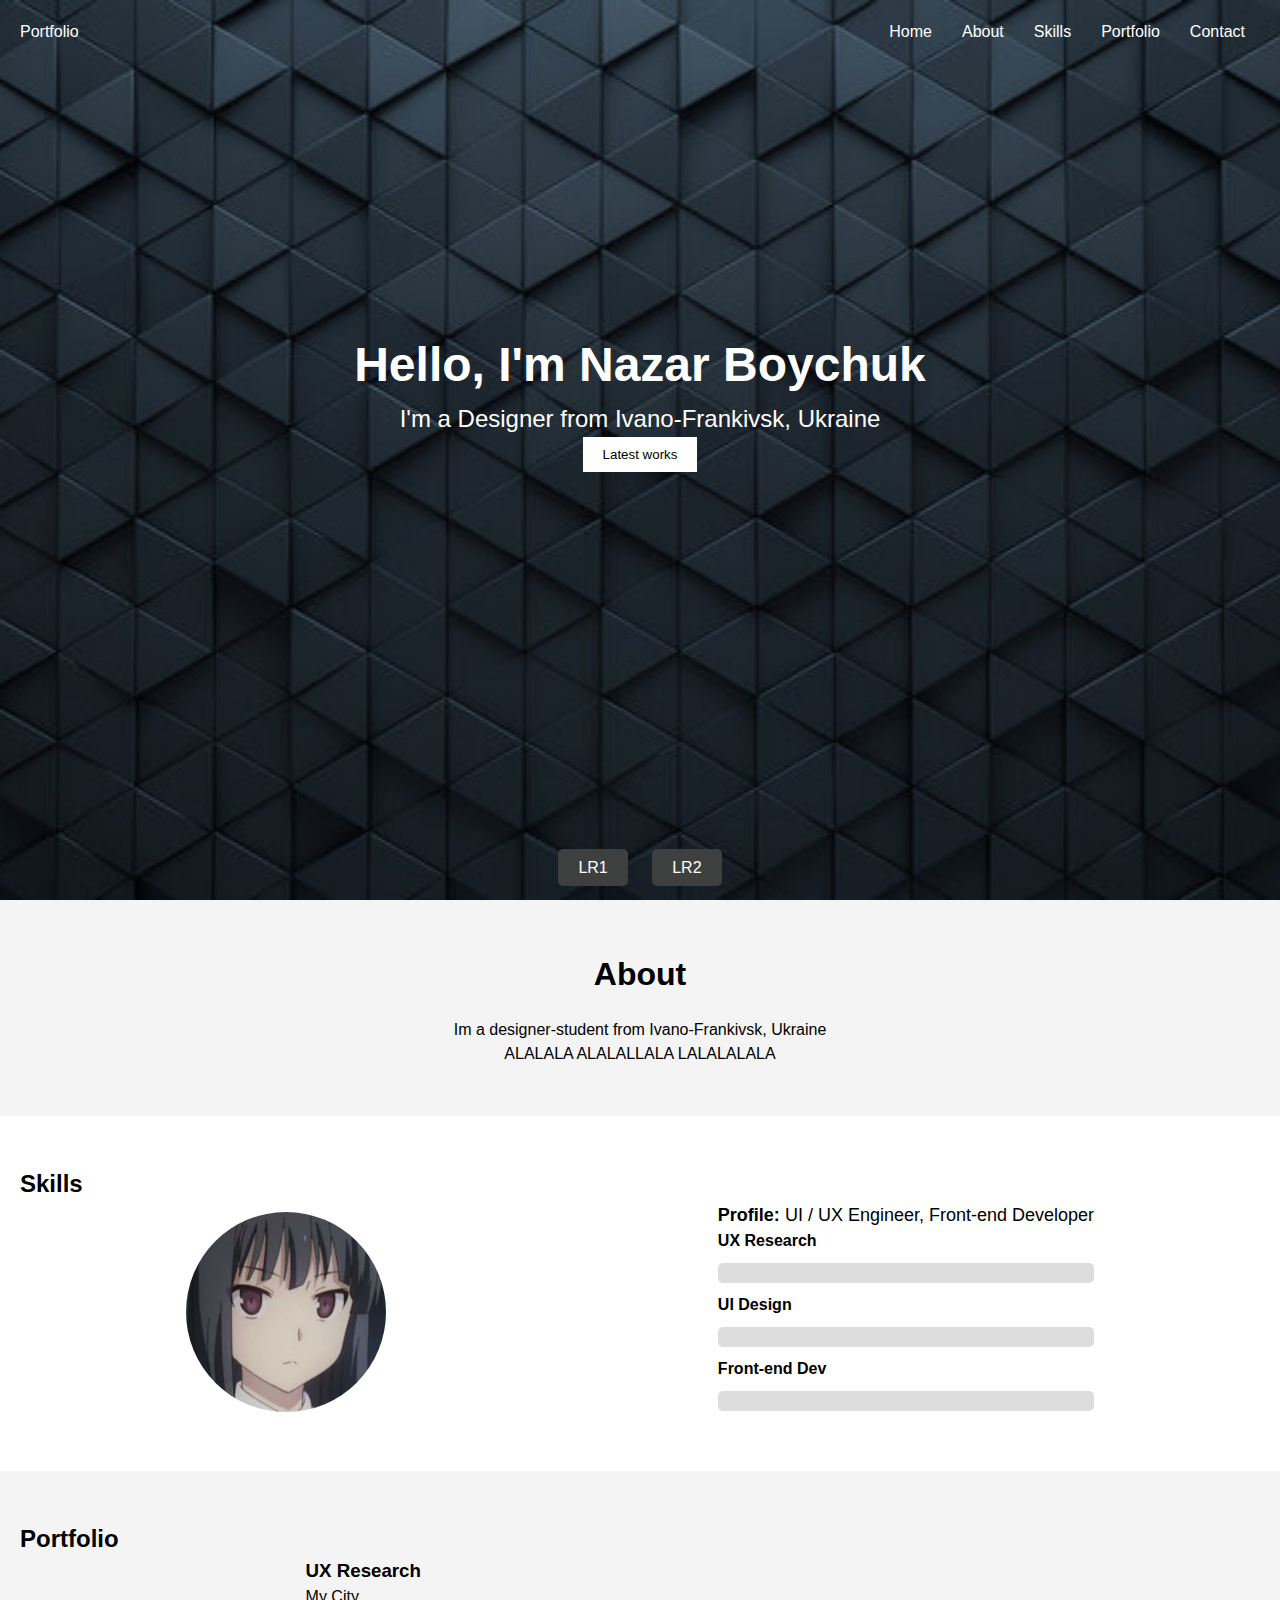
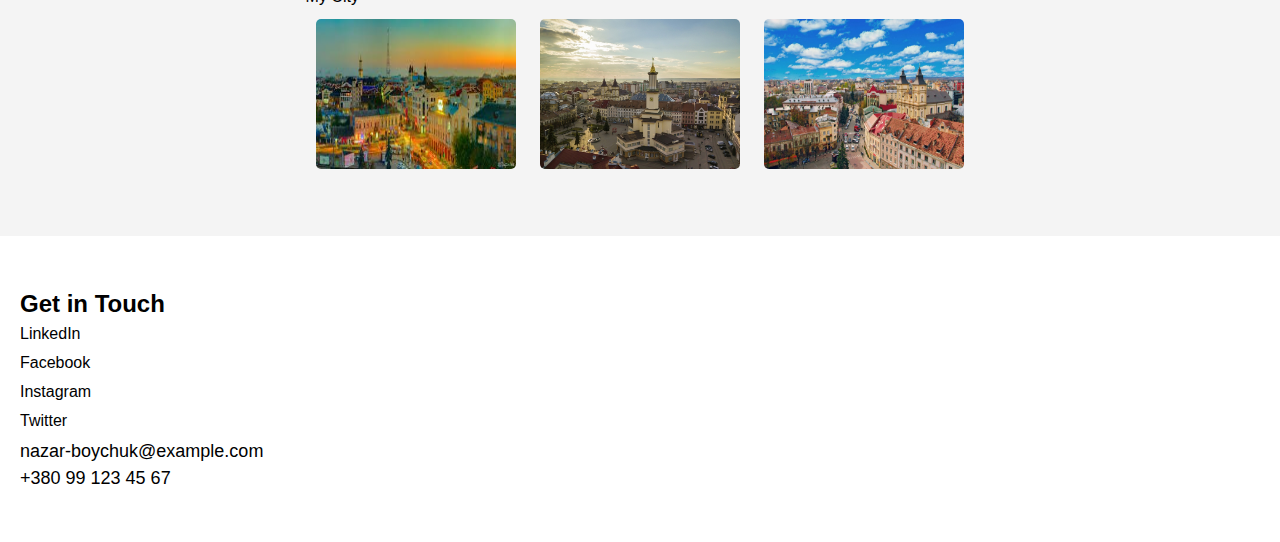
==== index.html @ 4743c1b7 "Add files via upload" ====
<!DOCTYPE html>
<html lang="en">
<head>
  <meta charset="UTF-8">
  <meta name="viewport" content="width=device-width, initial-scale=1.0">
  <title>Portfolio</title>
  <link rel="stylesheet" href="styles.css">
</head>
<body>

  <!-- Header Section -->
  <header class="header">
    <nav class="nav">
      <div class="logo">Portfolio</div>
      <ul class="nav-links">
        <li><a href="#">Home</a></li>
        <li><a href="#">About</a></li>
        <li><a href="#">Skills</a></li>
        <li><a href="#">Portfolio</a></li>
        <li><a href="#">Contact</a></li>
      </ul>
    </nav>
    
    <div class="header-content">
      <h1>Hello, I'm Nazar Boychuk</h1>
      <p>I'm a Designer from Ivano-Frankivsk, Ukraine</p>
      <button>Latest works</button>
    </div>

    <!-- Button Links Section -->
    <div class="button-container">
      <a href="index1.html" class="btn">LR1</a>
      <a href="index2.html" class="btn">LR2</a>
    </div>
  </header>

  <!-- About Section -->
  <section class="about">
    <h2>About</h2>
    <p>Im a designer-student from Ivano-Frankivsk, Ukraine</p>
    <p>ALALALA ALALALLALA LALALALALA</p>
  </section>

  <!-- Skills Section -->
  <section class="skills">
    <h2>Skills</h2>
    <div class="skills-content">
      <img src="profile.jpg" alt="Profile Image" class="profile-img">
      
      <div class="skills-details">
        <p><strong>Profile:</strong> UI / UX Engineer, Front-end Developer</p>
        
        <!-- Skills Progress Bars -->
        <div class="skill">
          <div><strong>UX Research</strong></div>
          <div class="progress-bar"><div class="progress" style="width: 90%;"></div></div>
        </div>
        
        <div class="skill">
          <div><strong>UI Design</strong></div>
          <div class="progress-bar"><div class="progress" style="width: 80%;"></div></div>
        </div>
        
        <div class="skill">
          <div><strong>Front-end Dev</strong></div>
          <div class="progress-bar"><div class="progress" style="width: 70%;"></div></div>
        </div>
      </div>
    </div>
  </section>

  <!-- Portfolio Section -->
  <section class="portfolio">
    <h2>Portfolio</h2>
    <div class="portfolio-content">
      <div class="project">
        <h3>UX Research</h3>
        <p>My City</p>
        <div class="project-images">
          <img src="photo1.jpg" alt="Project Image 1">
          <img src="photo2.jpg" alt="Project Image 2">
          <img src="photo3.jpg" alt="Project Image 3">
        </div>
      </div>
    </div>
  </section>

  <!-- Contact Section -->
  <footer class="contact">
    <h2>Get in Touch</h2>
    <div class="contact-info">
      <ul>
        <li>LinkedIn</li>
        <li>Facebook</li>
        <li>Instagram</li>
        <li>Twitter</li>
      </ul>
    </div>

    <!-- Contact Details -->
    <div class="contact-email">
      <p>nazar-boychuk@example.com</p>
      <p>+380 99 123 45 67</p>
    </div>
  </footer>

</body>
</html>
---- styles.css ----
/* Загальні налаштування */
* {
    margin: 0;
    padding: 0;
    box-sizing: border-box;
    font-family: 'Arial', sans-serif;
}

body {
    font-size: 16px;
    line-height: 1.5;
}

/* Header */
.header {
    background: url('background.jpg') no-repeat center center/cover;
    height: 100vh;
    color: white;
    display: flex;
    flex-direction: column;
    justify-content: space-between;
}

.nav {
    display: flex;
    justify-content: space-between;
    padding: 20px;
}

.nav-links {
    display: flex;
    list-style: none;
}

.nav-links li {
    margin: 0 15px;
}

.nav-links a {
    color: white;
    text-decoration: none;
    transition: color 0.3s ease;
}

.nav-links a:hover {
    color: #f39c12; /* Зміна кольору при наведенні */
}

/* Контент заголовка */
.header-content {
    text-align: center;
    margin-bottom: 100px;
}

.header-content h1 {
    font-size: 48px;
}

.header-content p {
    font-size: 24px;
}

button {
    padding: 10px 20px;
    background-color: #fff;
    color: #000;
    border: none;
    cursor: pointer;
    transition: background-color 0.3s ease;
}

button:hover {
    background-color: #f39c12; /* Зміна кольору кнопки при наведенні */
}

/* Секція "Про мене" */
.about {
    padding: 50px 20px;
    background-color: #f4f4f4;
    text-align: center;
}

.about h2 {
    font-size: 32px;
    margin-bottom: 20px;
}

/* Секція навичок */
.skills {
    padding: 50px 20px;
}

.skills-content {
    display: flex;
    align-items: center;
    justify-content: space-around;
}

.skills-content img {
    width: 200px;
    height: 200px;
    border-radius: 50%;
}

.skills-details {
    max-width: 500px;
}

.skills-details div {
    margin-bottom: 10px;
}

.skills-details p {
    font-size: 18px;
}

/* Прогрес бари */
.progress-bar {
    background-color: #ddd;
    border-radius: 5px;
    height: 20px;
    width: 100%;
    margin-bottom: 20px;
    position: relative;
}

.progress {
    height: 100%;
    border-radius: 5px;
    transition: width 0.3s ease;
}

.progress:nth-child(2) {
    background-color: #f39c12;
}

.progress:nth-child(4) {
    background-color: #e74c3c;
}

.progress:nth-child(6) {
    background-color: #3498db;
}

.progress:nth-child(8) {
    background-color: #2ecc71;
}

/* Секція портфоліо */
.portfolio {
    padding: 50px 20px;
    background-color: #f4f4f4;
}

.portfolio-content {
    display: flex;
    flex-direction: column;
    align-items: center;
}

.project-images img {
    width: 200px;
    height: 150px;
    margin: 10px;
    border-radius: 5px; /* Додано заокруглення */
}

/* Контактна секція */
.contact {
    padding: 50px 20px;
    background-color: #fff;
}

.contact-info {
    display: flex;
    justify-content: space-between;
}

.contact-info ul {
    list-style: none;
}

.contact-info ul li {
    margin-bottom: 5px;
}

.contact-email p {
    font-size: 18px;
}

/* Кнопки */
.button-container {
    text-align: center;
    margin: 20px 0;

}

.btn {
    padding: 10px 20px;
    background-color: #3e3f3f;
    color: white;
    text-decoration: none;
    border-radius: 5px;
    margin: 0 10px;
    transition: background-color 0.3s ease;
}

.btn:hover {
    background-color: #2980b9;
}
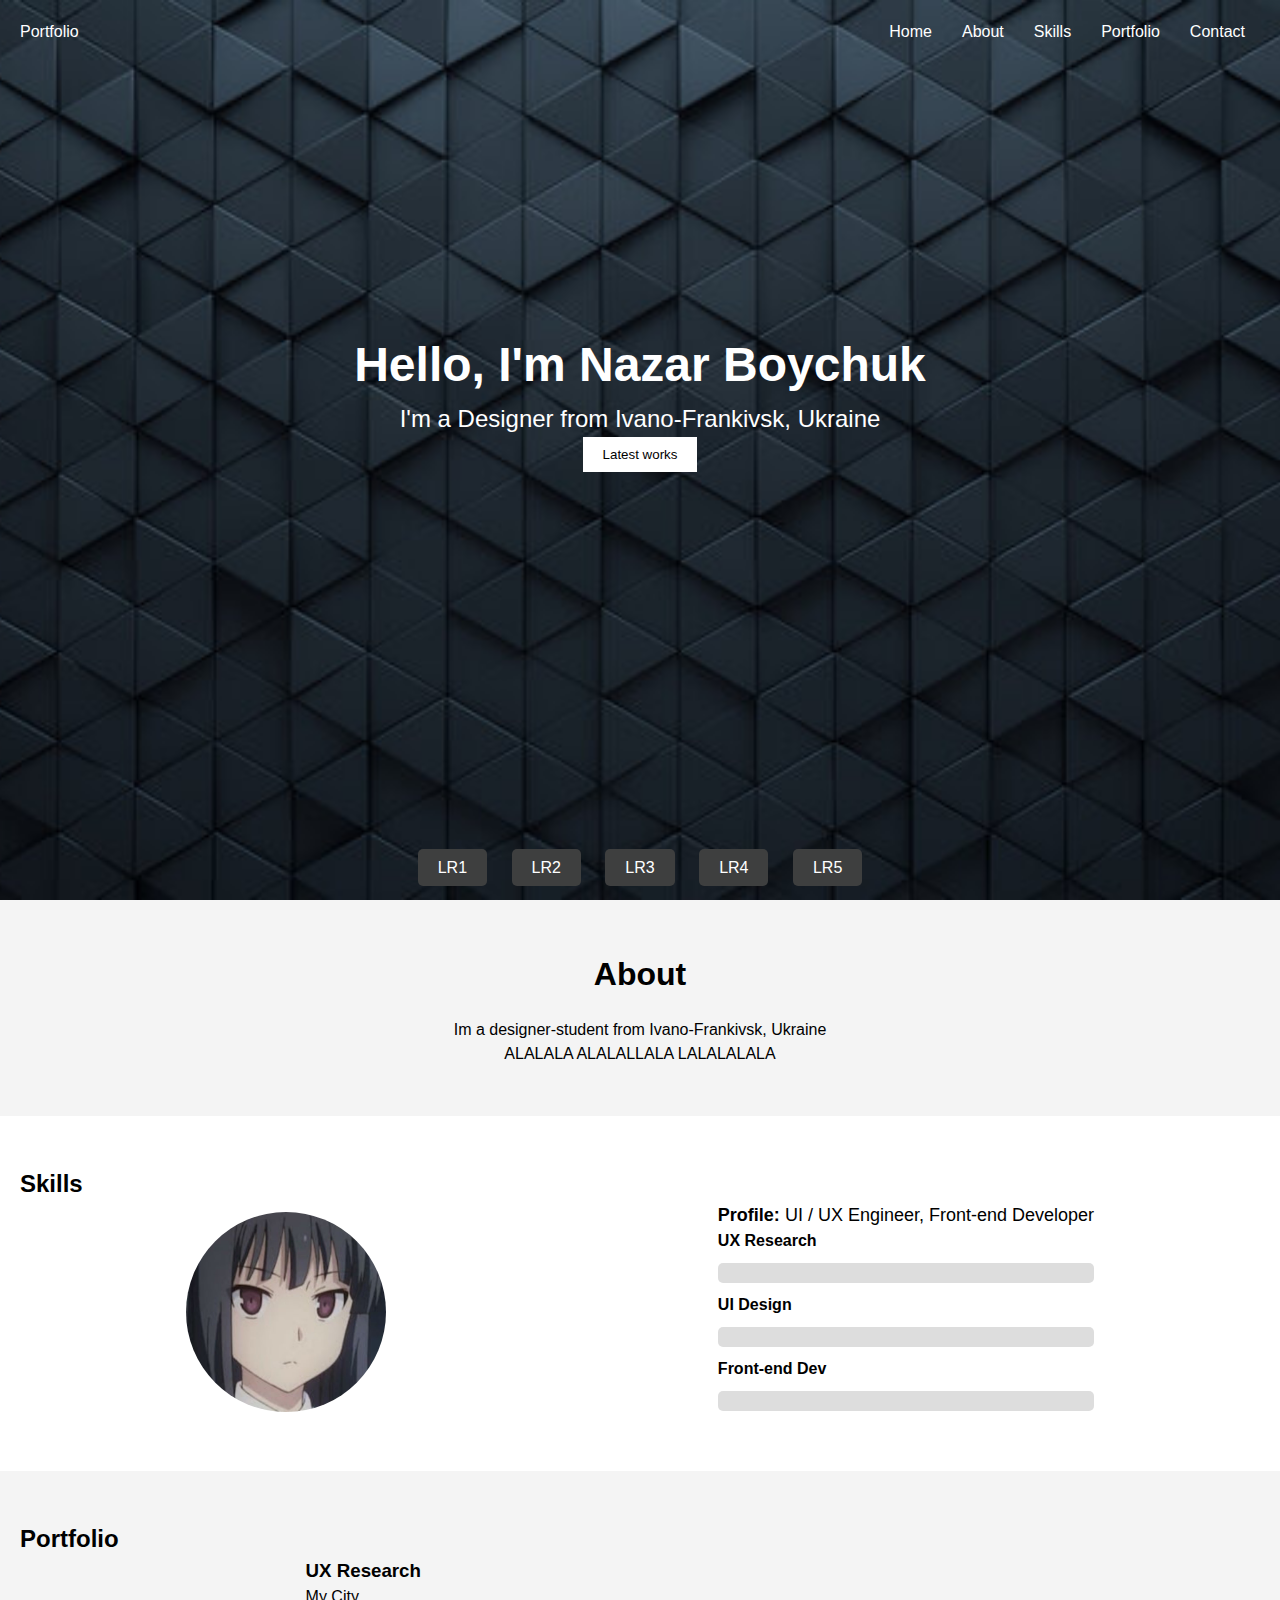
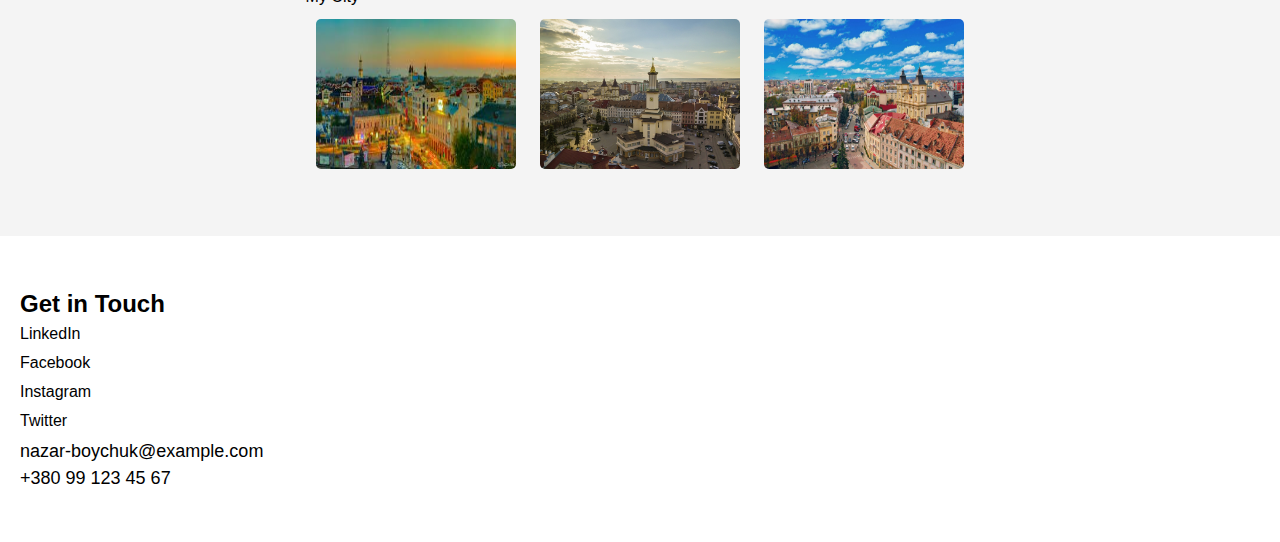
==== commit 65315711: "index.html" ====
--- a/index.html
+++ b/index.html
@@ -31,6 +31,9 @@
     <div class="button-container">
       <a href="index1.html" class="btn">LR1</a>
       <a href="index2.html" class="btn">LR2</a>
+      <a href="index3.html" class="btn">LR3</a>
+      <a href="index4.html" class="btn">LR4</a>
+      <a href="index5.html" class="btn">LR5</a>
     </div>
   </header>
 
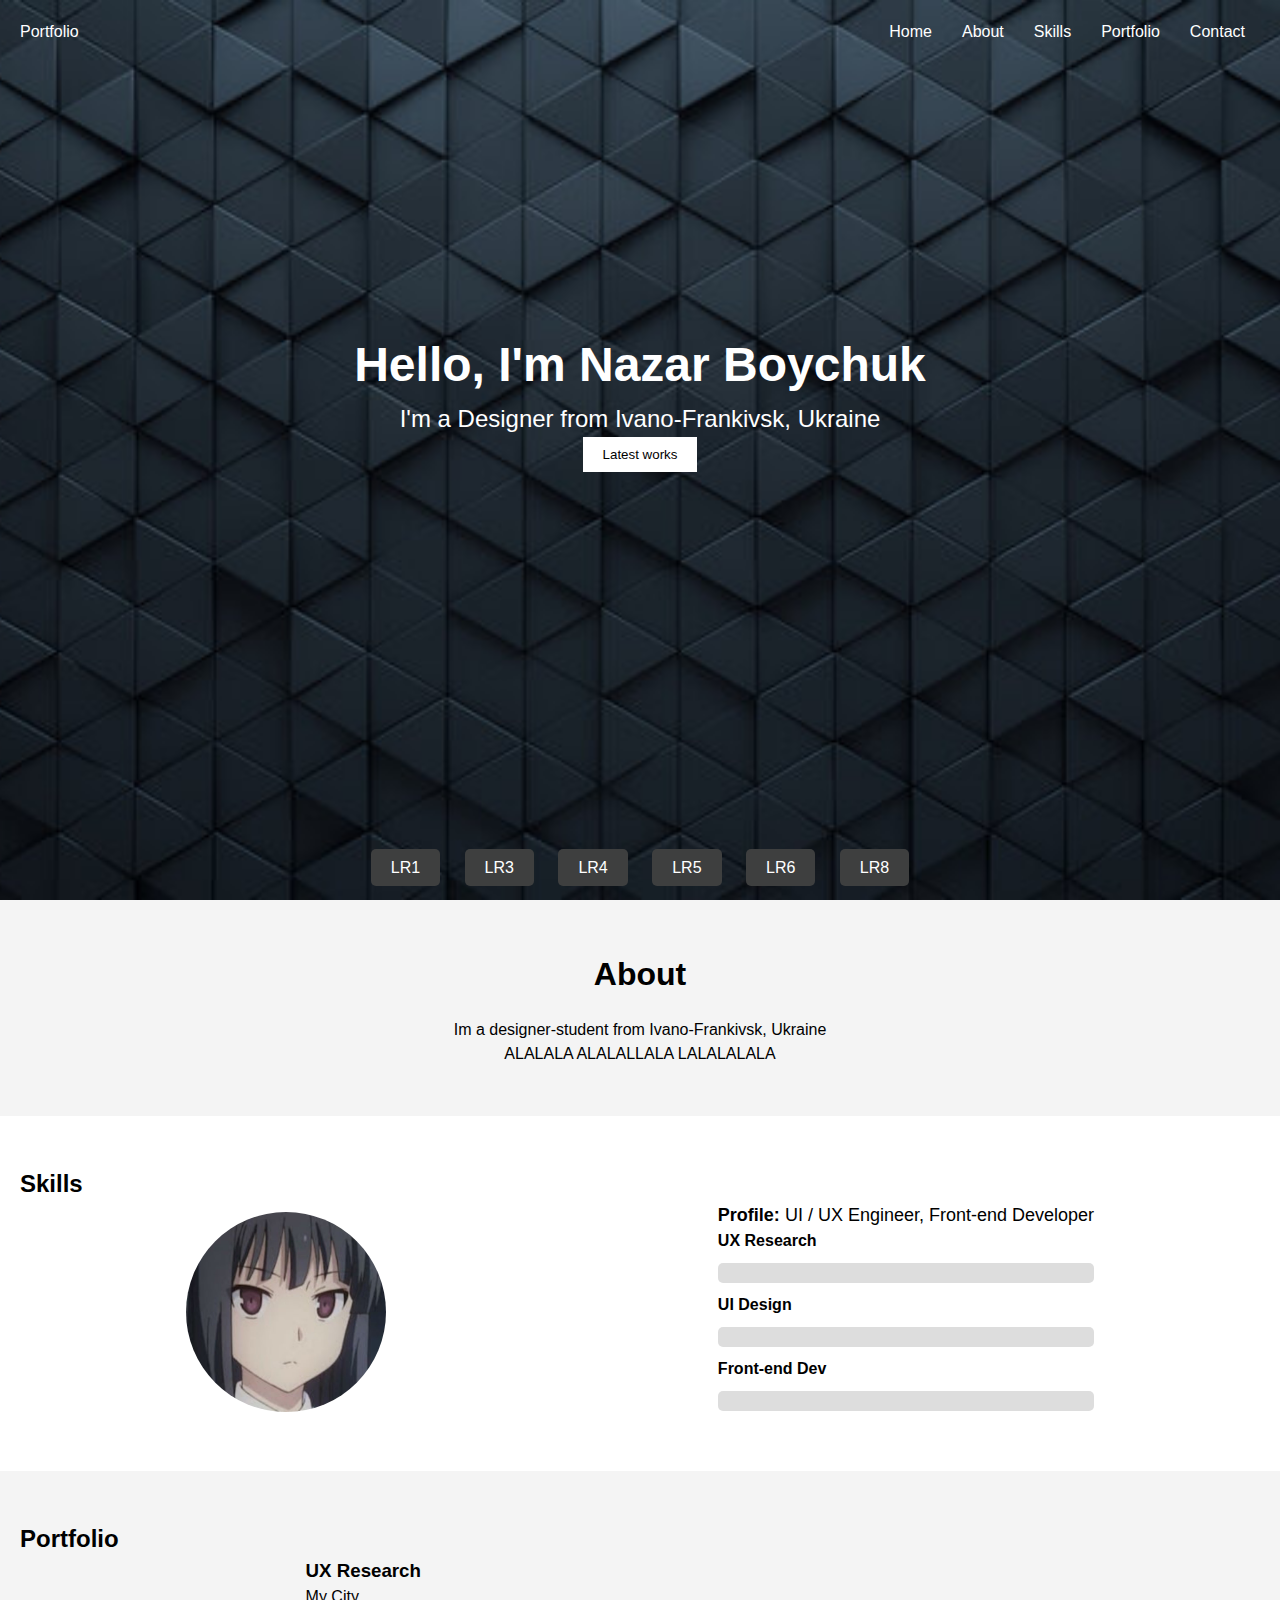
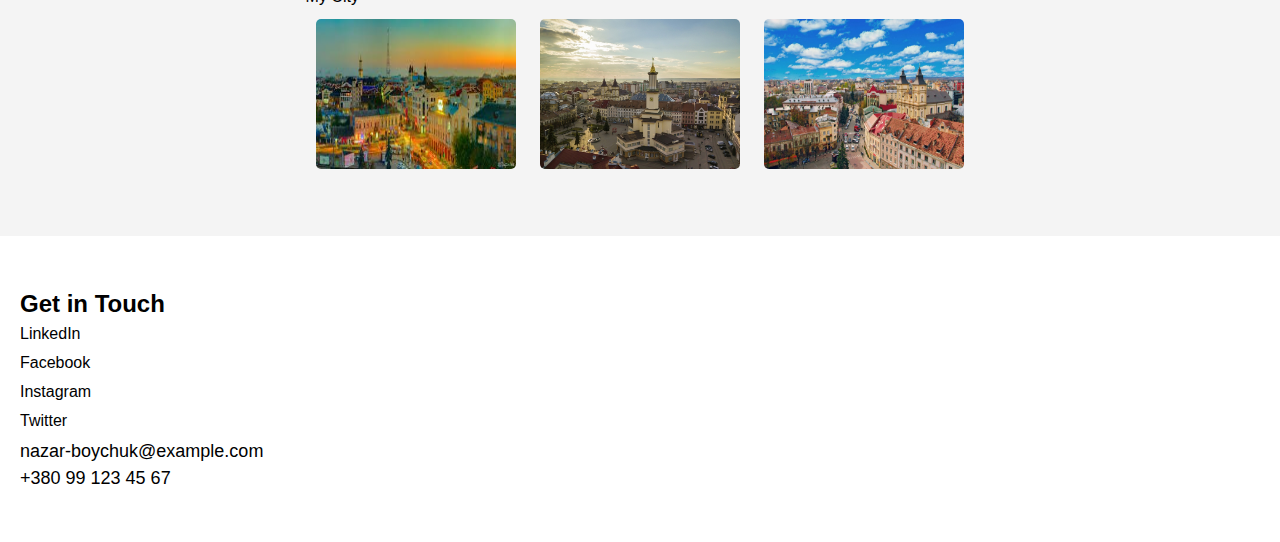
==== commit ceb0b986: "Update index.html" ====
--- a/index.html
+++ b/index.html
@@ -30,10 +30,11 @@
     <!-- Button Links Section -->
     <div class="button-container">
       <a href="index1.html" class="btn">LR1</a>
-      <a href="index2.html" class="btn">LR2</a>
-      <a href="index3.html" class="btn">LR3</a>
-      <a href="index4.html" class="btn">LR4</a>
-      <a href="index5.html" class="btn">LR5</a>
+      <a href="index2.html" class="btn">LR3</a>
+      <a href="index3.html" class="btn">LR4</a>
+      <a href="index4.html" class="btn">LR5</a>
+      <a href="heroes.html" class="btn">LR6</a>
+      <a href="index8.html" class="btn">LR8</a>
     </div>
   </header>
 
